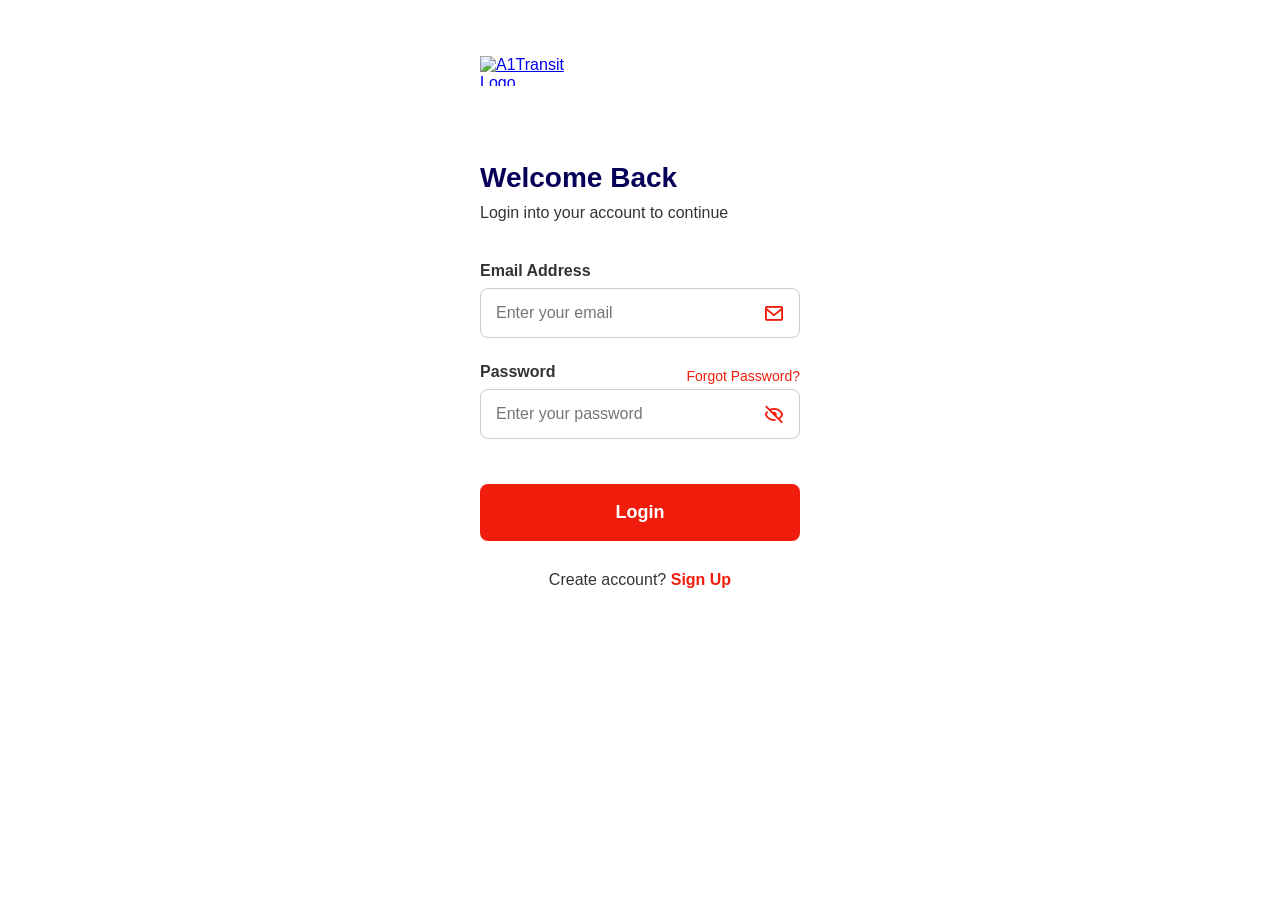
==== login.html @ 832f1e58 "Add files via upload" ====
<!DOCTYPE html>
<html lang="en">
<head>
    <meta charset="UTF-8">
    <meta name="viewport" content="width=device-width, initial-scale=1.0">
    <title>Login - A1Transit</title>
    <link rel="stylesheet" href="style.css">
    <link href='https://unpkg.com/boxicons@2.1.4/css/boxicons.min.css' rel='stylesheet'>
</head>
<body class="login-body">

    <div class="login-container">
        <div class="login-header">
            <a href="index.html">
    <img src="assets/logo.png" alt="A1Transit Logo" class="logo">
</a>
        </div>

        <div class="login-content">
            <h2>Welcome Back</h2>
            <p>Login into your account to continue</p>

            <form id="loginForm">
                <div class="input-field">
                    <label>Email Address</label>
                    <div class="input-wrapper">
                        <input type="email" placeholder="Enter your email">
                        <i class='bx bx-envelope'></i>
                    </div>
                </div>

                <div class="input-field">
                    <div class="label-row">
                        <label>Password</label>
                        <a href="#" class="forgot-pass">Forgot Password?</a>
                    </div>
                    <div class="input-wrapper">
                        <input type="password" placeholder="Enter your password">
                        <i class='bx bx-hide'></i>
                    </div>
                </div>

                <button type="submit" class="btn-login">Login</button>
            </form>

            <p class="signup-prompt">Create account? <a href="#">Sign Up</a></p>
        </div>
    </div>

</body>
</html>
---- style.css ----
* {
    margin: 0;
    padding: 0;
    box-sizing: border-box;
    font-family: 'Segoe UI', Tahoma, Geneva, Verdana, sans-serif;
}

body {
    background-color: #f4f4f4; /* We'll change this to your Figma background color */
}



.mobile-nav {
    position: fixed;
    top: 0;
    left: 0;
    width: 100%; 
    height: 102px; 
    background-color: #ffffff;
    display: flex;
    align-items: center; /* This keeps the 30.94px logo centered in the 102px bar */
    justify-content: space-between;
    padding: 0 20px; 
    border-bottom: 1px solid #eeeeee; /* Optional: a very light line like in many logistics apps */
    z-index: 1000;
}

.logo {
    width: 120px;
    height: 30.94px; /* Exact height from your Figma */
    object-fit: contain; /* Ensures the image doesn't distort */
    display: block;

}

.nav-icons {
    display: flex;
    align-items: center; /* Keeps icons level with the logo text */
    gap: 24px; /* Adjusting spacing to look like your screenshot */
}

.nav-icons i {
    font-size: 28px; /* Matches the visual weight in your screenshot */
    color: #000000;
    cursor: pointer;
}


/* The Overlay Container */
.menu-overlay {
    position: fixed;
    top: 0;
    right: 0;
    width: 100%; 
    height: 678px;
    padding: 0 20px;
    background-color: #ffffff;
    z-index: 2000;
    visibility: hidden; /* Add this: hides it from the browser's "layout" logic */
    transform: translateX(100%); 
    transition: transform 0.3s ease-in-out, visibility 0.3s;
}

.menu-overlay.active {
    visibility: visible; /* Show it only when active */
    transform: translateX(0);
}

.menu-header {
    display: flex;
    justify-content: space-between;
    align-items: center;
    height: 102px; /* Matching your navbar height */
    margin-bottom: 50px;
}

.close-menu {
    font-size: 35px;
    cursor: pointer;
}

/* Center Links */
.menu-links {
    display: flex;
    flex-direction: column;
    align-items: center;
    gap: 50px; /* More space to match your screenshot */
    margin-top: 40px; /* Space after the logo/header */
    margin-bottom: 60px;
}

.menu-links a {
    text-decoration: none;
    color: #000000;
    font-size: 22px; /* Slightly larger for that "App" feel */
    font-weight: 500;
}

.menu-buttons {
    display: flex;
    flex-direction: column;
    gap: 15px;
    width: 100%;
    max-width: 320px; /* Centering the buttons within the 360px width */
    margin: 0 auto;
}

.btn-signin {
    background: transparent;
    border: 1.5px solid #060057; /* Your exact brand blue */
    color: #060057;
    padding: 15px;
    border-radius: 8px;
    font-size: 18px;
    font-weight: 700; /* Bold to match Figma */
    cursor: pointer;
    transition: 0.3s;
}

/* Hover effect for a "Premium" feel */
.btn-signin:hover {
    background-color: rgba(6, 0, 87, 0.05);
}

.btn-create {
    background: #f01d0d; /* Brand Red */
    border: none;
    color: white;
    padding: 15px;
    border-radius: 8px;
    font-size: 18px;
    font-weight: 700;
    cursor: pointer;
    transition: 0.3s;
}

.btn-create:hover {
    background-color: #d81a0b; /* Slightly darker red on hover */
}

.hero {
    width: 100%; 
    height: 282.38px;
    background: linear-gradient(rgba(0,0,0,0.5), rgba(0,0,0,0.5)), url('assets/Mask group.png');
    background-size: cover;
    background-position: center;
    margin-top: 102px;
    
    /* Perfect Centering */
    display: flex;
    flex-direction: column;
    justify-content: center; 
    align-items: center;
    
    position: relative;
    overflow: visible; /* Allows form to hang out the bottom */
}

.hero-form {
    width: 300px;
    height: 310px;
    background: #ffffff;
    border-radius: 12px;
    padding: 20px;
    box-shadow: 0 10px 30px rgba(0,0,0,0.15);
    display: flex;
    flex-direction: column;
    gap: 12px;
    
    /* This makes it overlap the bottom of the image */
    margin-top: -90px; 
    z-index: 5;
    position: relative;
}

.hero-container {
    width: 100%;
    margin-top: 102px; /* Clears navbar */
    position: relative;
    display: flex;
    flex-direction: column;
    align-items: center;
}

.hero-image-wrapper {
    width: 100%;
    height: 282.38px; /* Your exact Figma height */
    position: relative;
    overflow: hidden;
}

.hero-img {
    width: 100%;
    height: 100%;
    object-fit: cover; /* This makes the 450px wide image fit nicely in 360px */
    display: block;
}

.hero-overlay {
    position: absolute;
    top: 0;
    left: 0;
    width: 100%;
    height: 100%;
    background: rgba(0, 0, 0, 0.4); /* Your dark tint */
}

.hero-text {
    position: absolute;
    top: 40%; /* Centers text vertically on the image */
    left: 50%;
    transform: translate(-50%, -50%);
    width: 100%;
    text-align: center;
    color: white;
    padding: 0 20px;
    z-index: 2;
}

.hero-text h1 {
    font-size: 24px;
    font-weight: 800;
    line-height: 1.2;
}


/* .hero-content h1 {
    font-size: 24px;
    margin: 0;
}

.hero-content p {
    font-size: 14px;
    margin-top: 8px;
} */


/* Add this after the hero section in your HTML or apply to the next section */
.spacer {
    height: 180px; /* This creates the gap needed for the hanging form */
}

/* Form Styling */
.input-group {
    display: flex;
    align-items: center;
    border: 1px solid #ddd;
    border-radius: 8px;
    padding: 10px;
    gap: 10px;
}

.input-group input {
    border: none;
    outline: none;
    width: 100%;
}

.form-row {
    display: flex;
    gap: 10px;
}

.btn-search {
    background-color: #f01d0d;
    color: white;
    border: none;
    padding: 15px;
    border-radius: 8px;
    font-weight: bold;
    margin-top: auto;
    cursor: pointer;
}


/* KILL HORIZONTAL SCROLL FOR GOOD (Just a reminder to keep this at the top) */
html, body {
    overflow-x: hidden;
    width: 100%;
    margin: 0;
    padding: 0;
}

.main-body {
    width: 100%;
    max-width: 100vw;
    display: flex;
    flex-direction: column;
    align-items: center;
    /* Extra padding to make sure the shadow isn't cut off by the screen edges */
    padding: 0 20px 40px 20px; 
}

/* Spacer for the hero-form overlap above */
.form-spacer {
    height: 90px; 
}

/* THE FLOATING EFFECT CONTAINER */
.floating-promo-container {
    width: 100%;
    max-width: 360px; /* Limits to your mobile view width */
    height: auto;
    border-radius: 20px; /* Curves the corners just like your Figma */
    
    /* Crucial: Keeps the image rounded to match the container's corners */
    overflow: hidden; 
    
    /* Optional: A very light border to define the edge */
    border: 1px solid rgba(0, 0, 0, 0.05); 
    
    /* A little extra space below the image */
    margin-bottom: 20px; 
}

.promo-img {
    width: 100%;
    height: auto;
    display: block;
    object-fit: cover; /* Ensures the image doesn't distort */
}

.features-section {
    width: 100%;
    padding: 60px 20px;
    display: flex;
    flex-direction: column;
    align-items: center;
    text-align: center;
}

.section-title {
    font-size: 28px;
    font-weight: 800;
    color: #000;
    margin-bottom: 50px;
}

.feature-card {
    max-width: 320px;
    margin-bottom: 60px; /* Space between features */
    display: flex;
    flex-direction: column;
    align-items: center;
}

.icon-circle {
    width: 80px;
    height: 80px;
    background-color: #FFF5F5; /* Very light red tint from your design */
    border-radius: 50%;
    display: flex;
    align-items: center;
    justify-content: center;
    margin-bottom: 20px;
}

.icon-circle img {
    width: 40px; /* Adjust based on your icon size */
    height: auto;
}

.feature-card h3 {
    font-size: 20px;
    font-weight: 700;
    color: #000;
    margin-bottom: 15px;
}

.feature-card p {
    width: 272px;
    font-size: 16px;
    line-height: 1.6;
    color: #666; /* Greyish text to match Figma */
}


.onboarding-section {
    width: 100%;
    padding: 60px 20px;
    display: flex;
    flex-direction: column;
    align-items: center;
    text-align: center;
}

.onboarding-section .section-title {
    font-size: 26px;
    max-width: 300px; /* Forces the text to wrap like in your Figma */
    line-height: 1.3;
    margin-bottom: 50px;
}

.step-card {
    max-width: 300px;
    margin-bottom: 50px;
    display: flex;
    flex-direction: column;
    align-items: center;
}

.step-number {
    width: 50px;
    height: 50px;
    background-color: #f01d0d; /* Your brand red */
    color: white;
    border-radius: 50%;
    display: flex;
    align-items: center;
    justify-content: center;
    font-size: 22px;
    font-weight: 800;
    margin-bottom: 20px;
}

.step-card h3 {
    font-size: 18px;
    font-weight: 700;
    margin-bottom: 10px;
}

.step-card p {
    font-size: 15px;
    color: #666;
    line-height: 1.5;
}

/* Big Red Button at the Bottom */
.btn-driver-signup {
    background-color: #f01d0d;
    color: white;
    border: none;
    width: 200px;
    padding: 18px;
    border-radius: 8px;
    font-size: 18px;
    font-weight: 700;
    cursor: pointer;
    margin-top: 20px;
    transition: 0.3s;
}

.btn-driver-signup:hover {
    background-color: #d81a0b;
}

.secondary-promo-section {
    width: 100%;
    display: flex;
    flex-direction: column;
    align-items: center;
    padding: 40px 20px 60px 20px; /* Generous padding at the bottom */
}

/* If you haven't already, make sure this shadow is in your CSS */
.floating-promo-container {
    width: 100%;
    max-width: 360px;
    border-radius: 20px;
    overflow: hidden;
    border: 1px solid rgba(0, 0, 0, 0.05);
}

/* If you want this section to have a slightly different vibe */


/* Ensure the titles are consistent across the whole page */
.section-title {
    font-size: 28px;
    font-weight: 800;
    margin-bottom: 40px;
    padding: 0 20px;
}


/* 1. App Download */
.app-download {
    padding: 50px 20px 0 20px;
    text-align: center;
    background-color: #FFF9F9; /* Very light pink/white */
}

.app-download h2 {
    font-size: 28px;
    margin-bottom: 10px;
}

.app-download h2 span {
    color: #f01d0d;
}

.store-buttons {
    display: flex;
    justify-content: center;
    gap: 10px;
    margin: 20px 0;
}

.store-buttons img {
    height: 40px;
}

.phone-mockup {
    width: 100%;
    max-width: 300px;
    display: block;
    margin: 0 auto;
}

/* 2. Newsletter (Red Box) */
.newsletter {
    background-color: #f01d0d;
    padding: 40px 20px;
    text-align: center;
    color: white;
}

.newsletter h3 {
    font-size: 20px;
    margin-bottom: 25px;
    line-height: 1.4;
}

.subscribe-box {
    background: rgba(255, 255, 255, 0.2);
    padding: 20px;
    border-radius: 10px;
}

.subscribe-box input {
    width: 100%;
    padding: 15px;
    border-radius: 5px;
    border: none;
    margin-bottom: 10px;
    text-align: center;
}

.subscribe-box button {
    width: 100%;
    padding: 15px;
    background: white;
    color: #f01d0d;
    border: none;
    border-radius: 5px;
    font-weight: 800;
    cursor: pointer;
}

/* 3. Footer Links */
.footer-links {
    padding: 50px 20px;
    background: white;
}

.footer-logo {
    width: 150px;
    margin-bottom: 40px;
}

.links-grid {
    display: grid;
    grid-template-columns: 1fr 1fr;
    gap: 30px;
}

.link-column h4 {
    margin-bottom: 15px;
    color: #060057;
}

.link-column a {
    display: block;
    text-decoration: none;
    color: #333;
    margin-bottom: 10px;
}

.social-icons {
    margin: 40px 0 20px 0;
    display: flex;
    gap: 20px;
    font-size: 24px;
    color: #060057;
}

.contact-info p {
    font-weight: 600;
    margin-bottom: 5px;
}

.copyright {
    margin-top: 40px;
    font-size: 14px;
    color: #666;
}

.login-body {
    background-color: #ffffff;
    height: 100vh;
    display: flex;
    flex-direction: column;
}

.login-container {
    padding: 20px;
    max-width: 360px;
    margin: 0 auto;
    width: 100%;
}

.login-header {
    height: 102px;
    display: flex;
    align-items: center;
    margin-bottom: 40px;
}

.login-content h2 {
    color: #060057;
    font-size: 28px;
    font-weight: 800;
    margin-bottom: 10px;
}

.login-content p {
    color: #333;
    font-size: 16px;
    margin-bottom: 40px;
}

.input-field {
    margin-bottom: 25px;
}

.input-field label {
    display: block;
    font-weight: 600;
    margin-bottom: 8px;
    color: #333;
}

.label-row {
    display: flex;
    justify-content: space-between;
    align-items: center;
}

.forgot-pass {
    color: #f01d0d;
    text-decoration: none;
    font-size: 14px;
}

.input-wrapper {
    position: relative;
    display: flex;
    align-items: center;
}

.input-wrapper input {
    width: 100%;
    padding: 15px;
    border: 1px solid #ccc;
    border-radius: 8px;
    font-size: 16px;
    outline: none;
}

.input-wrapper i {
    position: absolute;
    right: 15px;
    font-size: 22px;
    color: #f01d0d;
}

.btn-login {
    width: 100%;
    background-color: #f01d0d;
    color: white;
    padding: 18px;
    border: none;
    border-radius: 8px;
    font-size: 18px;
    font-weight: 700;
    margin-top: 20px;
    cursor: pointer;
}

.signup-prompt {
    text-align: center;
    margin-top: 30px !important;
}

.signup-prompt a {
    color: #f01d0d;
    font-weight: 700;
    text-decoration: none;
}
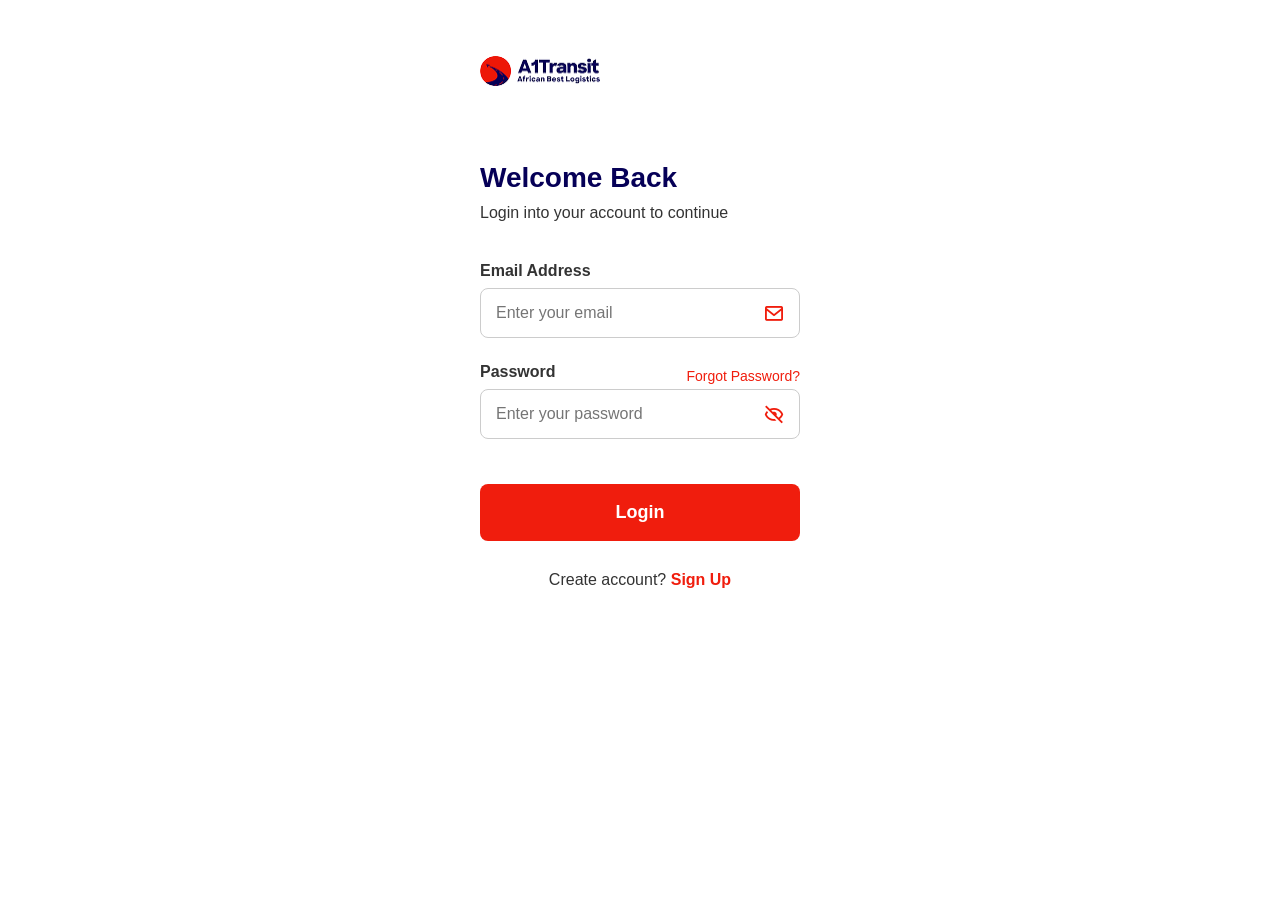
==== commit cf685470: "Update login.html" ====
--- a/login.html
+++ b/login.html
@@ -12,7 +12,7 @@
     <div class="login-container">
         <div class="login-header">
             <a href="index.html">
-    <img src="assets/logo.png" alt="A1Transit Logo" class="logo">
+    <img src="assets/Logo.png" alt="A1Transit Logo" class="logo">
 </a>
         </div>
 
@@ -48,4 +48,4 @@
     </div>
 
 </body>
-</html>+</html>
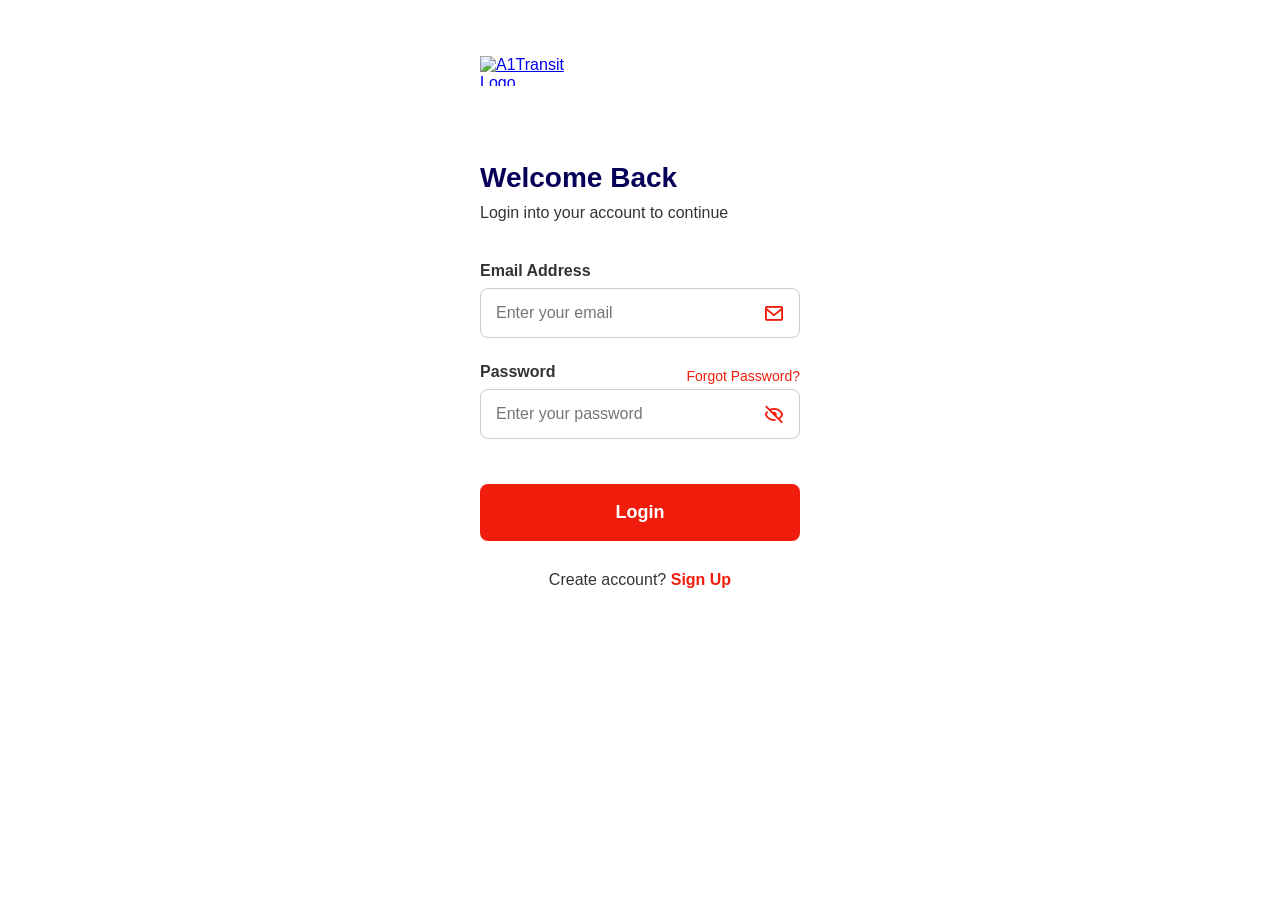
==== commit 43355477: "Update login.html" ====
--- a/login.html
+++ b/login.html
@@ -12,7 +12,7 @@
     <div class="login-container">
         <div class="login-header">
             <a href="index.html">
-    <img src="assets/Logo.png" alt="A1Transit Logo" class="logo">
+    <img src="assets/logo.png" alt="A1Transit Logo" class="logo">
 </a>
         </div>
 
@@ -29,23 +29,25 @@
                     </div>
                 </div>
 
-                <div class="input-field">
-                    <div class="label-row">
-                        <label>Password</label>
-                        <a href="#" class="forgot-pass">Forgot Password?</a>
-                    </div>
-                    <div class="input-wrapper">
-                        <input type="password" placeholder="Enter your password">
-                        <i class='bx bx-hide'></i>
-                    </div>
-                </div>
+               <div class="input-field">
+    <div class="label-row">
+        <label>Password</label>
+        <a href="forgot-password.html" class="forgot-pass">Forgot Password?</a>
+    </div>
+   <div class="input-wrapper">
+    <input type="password" placeholder="Enter your password" required>
+    <i class='bx bx-hide toggle-password'></i>
+</div>
+</div>      
 
                 <button type="submit" class="btn-login">Login</button>
             </form>
 
-            <p class="signup-prompt">Create account? <a href="#">Sign Up</a></p>
+            <p class="signup-prompt">Create account? <a href="signup.html">Sign Up</a></p>
         </div>
     </div>
 
+
+     <script src="script.js"></script>
 </body>
 </html>
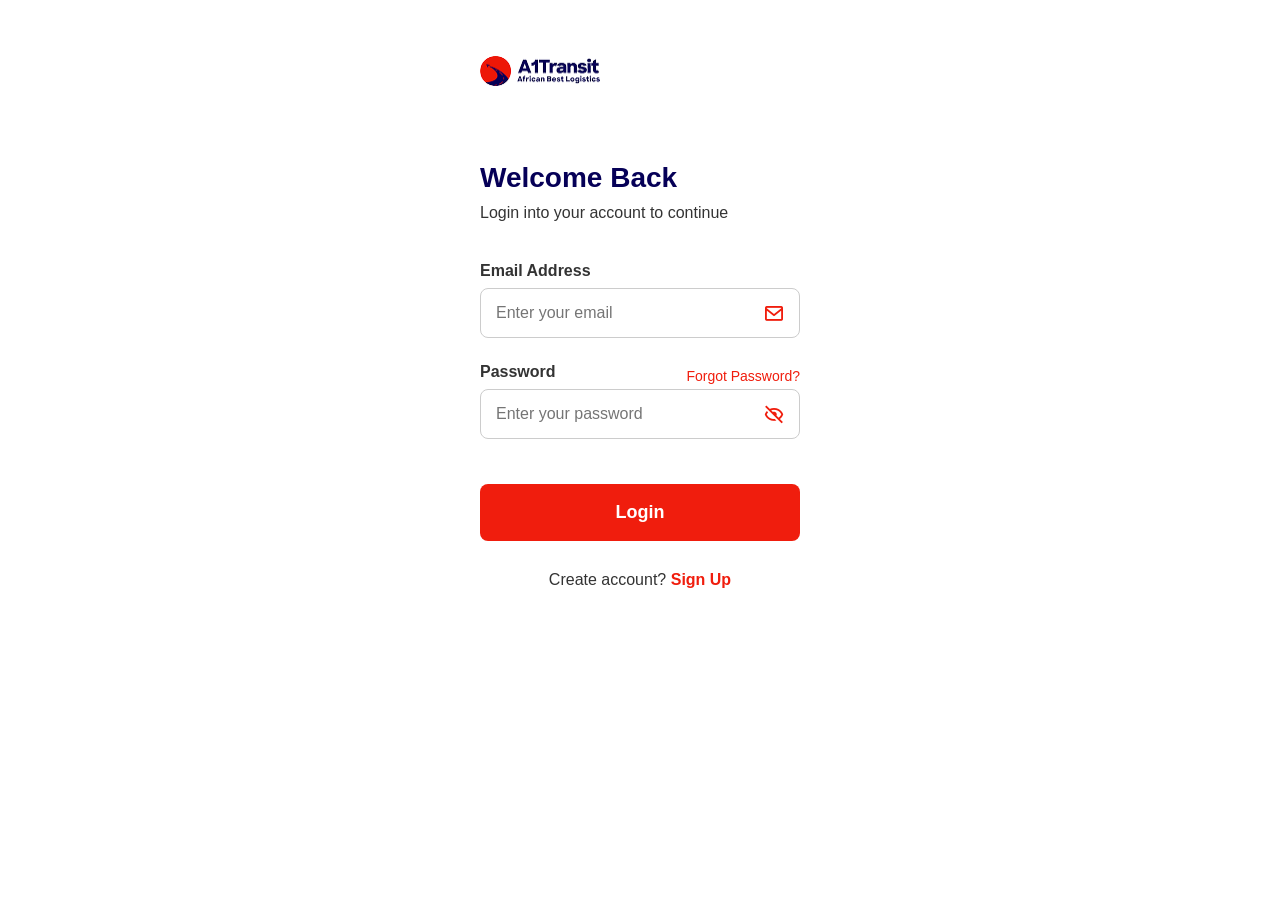
==== commit 52b92779: "Update login.html" ====
--- a/login.html
+++ b/login.html
@@ -12,7 +12,7 @@
     <div class="login-container">
         <div class="login-header">
             <a href="index.html">
-    <img src="assets/logo.png" alt="A1Transit Logo" class="logo">
+    <img src="assets/Logo.png" alt="A1Transit Logo" class="logo">
 </a>
         </div>
 
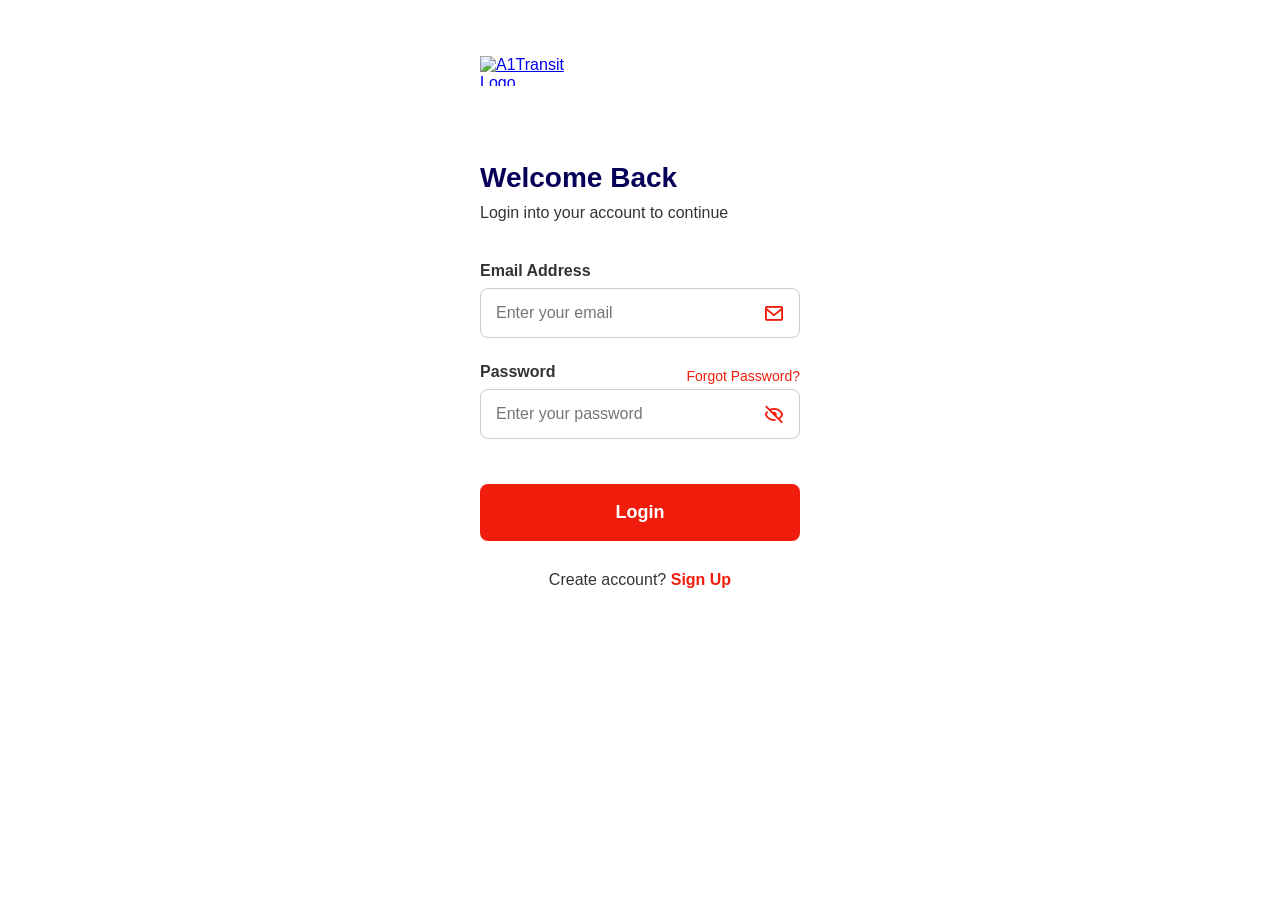
==== commit 5c08a831: "Update login.html" ====
--- a/login.html
+++ b/login.html
@@ -12,7 +12,7 @@
     <div class="login-container">
         <div class="login-header">
             <a href="index.html">
-    <img src="assets/Logo.png" alt="A1Transit Logo" class="logo">
+    <img src="assets/logo.png" alt="A1Transit Logo" class="logo">
 </a>
         </div>
 
